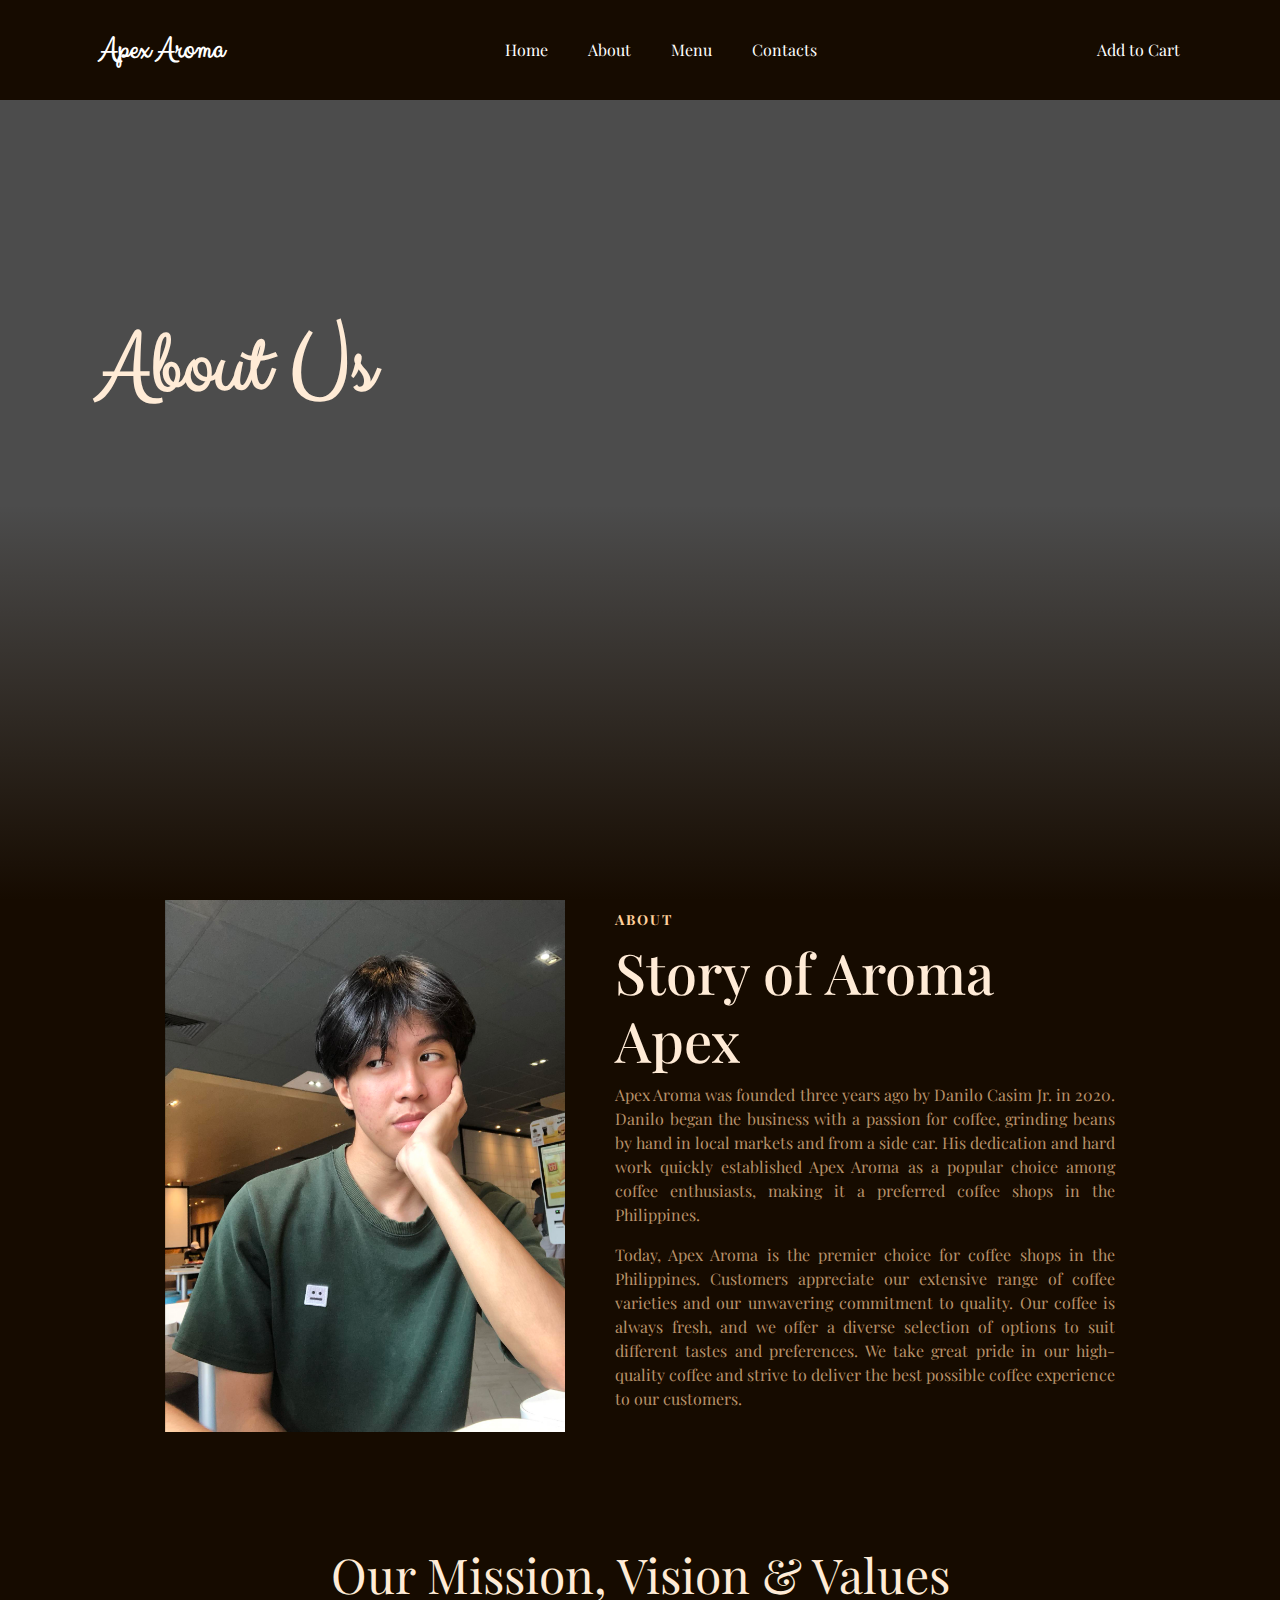
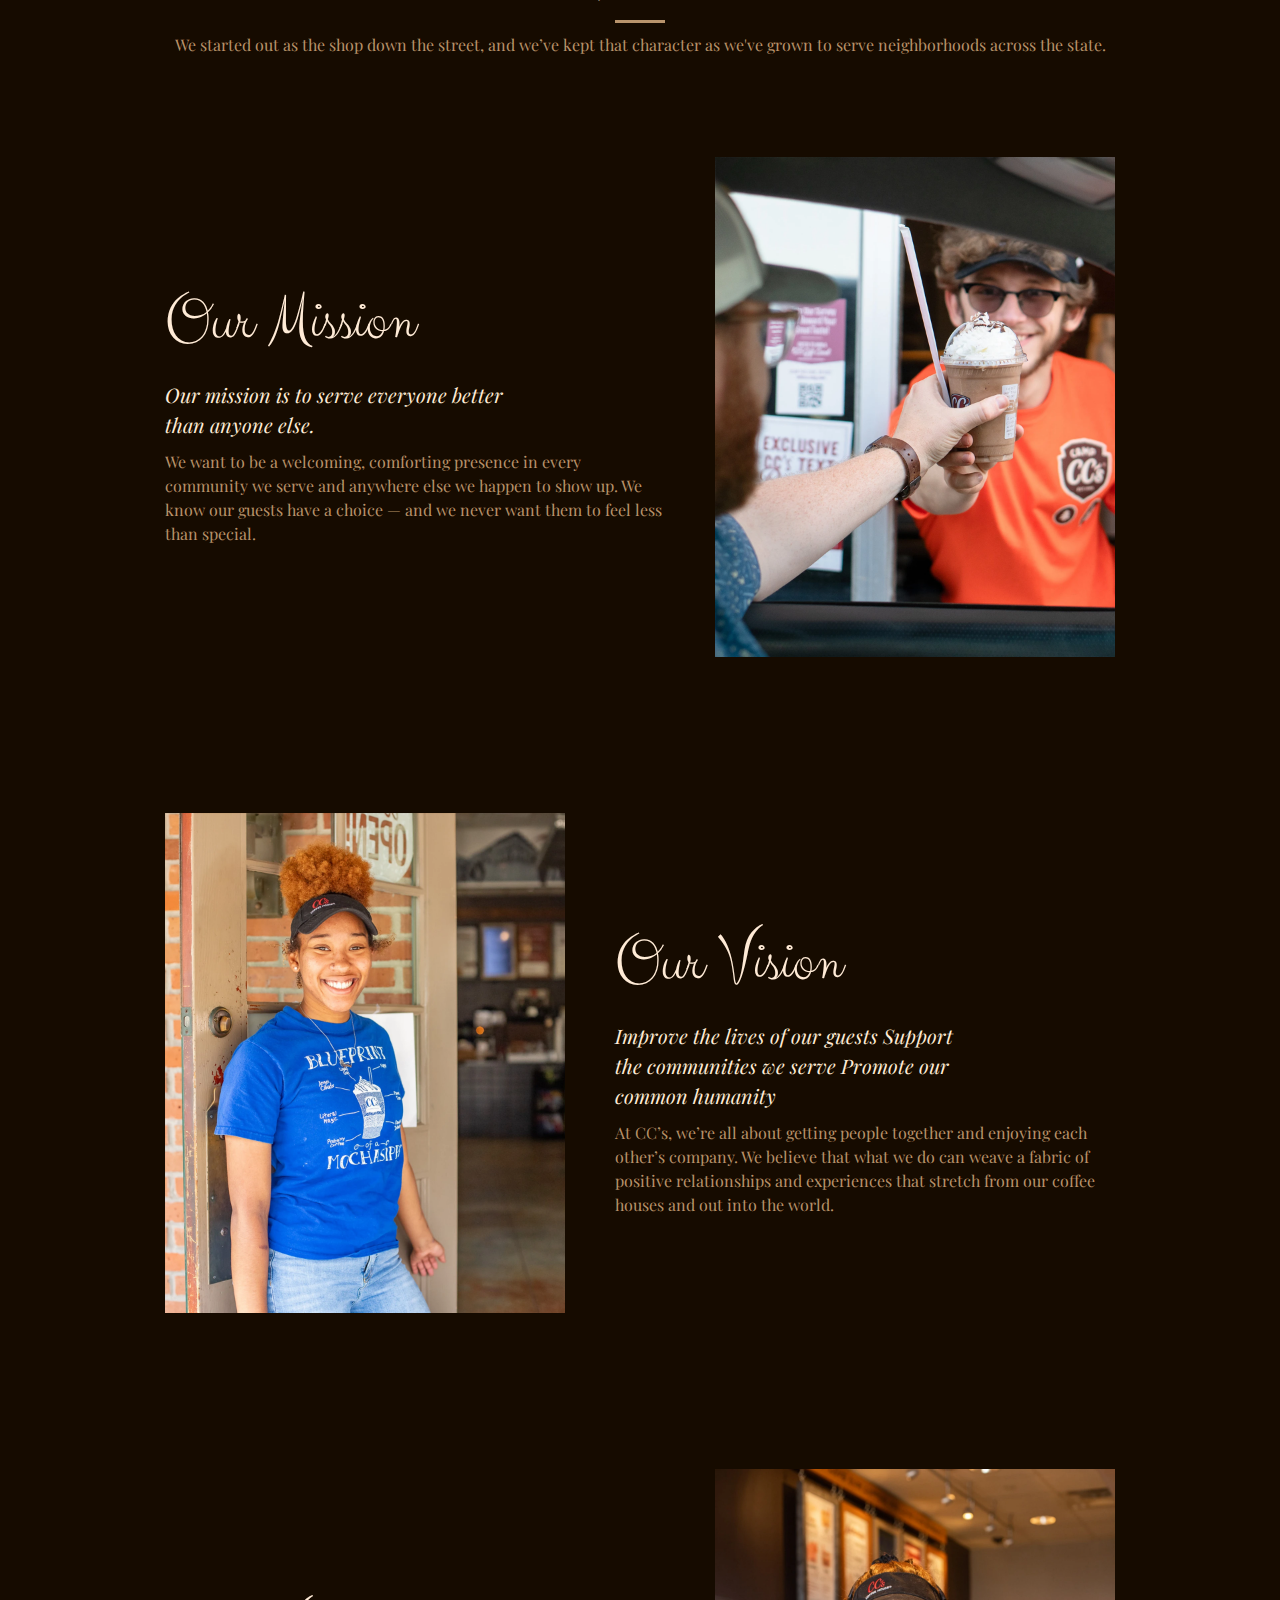
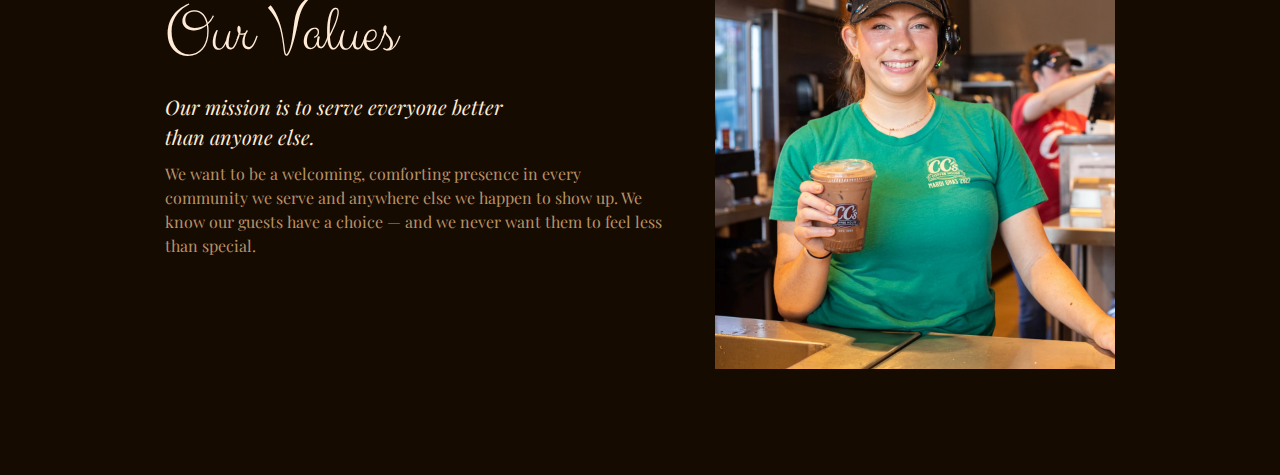
==== pages/about.html @ 21113a62 "add Container for all coffees and foods" ====
<!DOCTYPE html>
<html lang="en">
  <head>
    <meta charset="UTF-8" />
    <meta name="viewport" content="width=device-width, initial-scale=1.0" />
    <title>About - Apex Aroma</title>
    <link rel="icon" type="image/x-icon" href="/images/logo.png" />

    <link rel="preconnect" href="https://fonts.googleapis.com" />
    <link rel="preconnect" href="https://fonts.gstatic.com" crossorigin />
    <link
      href="https://fonts.googleapis.com/css2?family=Playfair+Display:ital,wght@0,400..900;1,400..900&display=swap"
      rel="stylesheet"
    />
    <link rel="preconnect" href="https://fonts.googleapis.com" />
    <link rel="preconnect" href="https://fonts.gstatic.com" crossorigin />
    <link
      href="https://fonts.googleapis.com/css2?family=Clicker+Script&display=swap"
      rel="stylesheet"
    />
    <link
      rel="stylesheet"
      href="https://cdnjs.cloudflare.com/ajax/libs/font-awesome/6.5.2/css/all.min.css"
      integrity="sha512-SnH5WK+bZxgPHs44uWIX+LLJAJ9/2PkPKZ5QiAj6Ta86w+fsb2TkcmfRyVX3pBnMFcV7oQPJkl9QevSCWr3W6A=="
      crossorigin="anonymous"
      referrerpolicy="no-referrer"
    />
    <link rel="stylesheet" href="about.css" />
  </head>

  <body>
    <div class="container">
      <div class="landing-page">
        <nav>
          <div class="logo">
            <h1><a href="../index.html">Apex Aroma</a></h1>
          </div>
          <ul>
            <li>
              <a href="../index.html" aria-label="This is the landing page"
                >Home</a
              >
            </li>
            <li>
              <a href="about.html" aria-label="Read more about of this page"
                >About</a
              >
            </li>
            <li>
              <a href="menu.html" aria-label="Read more about menu of this page"
                >Menu</a
              >
            </li>
            <li>
              <a href="contact.html" 610>Contacts</a>
            </li>
          </ul>
          <div class="links">
            <a href="#">Add to Cart</a>
          </div>
        </nav>
        <h1 class="brand-name">About Us</h1>
      </div>
      <div class="about-section">
        <div class="story-section">
          <div class="image"><img src="../images/founder.jpeg" alt="" /></div>
          <div class="content">
            <h3>About</h3>
            <h2>Story of Aroma Apex</h2>
            <p>
              Apex Aroma was founded three years ago by Danilo Casim Jr. in
              2020. Danilo began the business with a passion for coffee,
              grinding beans by hand in local markets and from a side car. His
              dedication and hard work quickly established Apex Aroma as a
              popular choice among coffee enthusiasts, making it a preferred
              coffee shops in the Philippines.
            </p>
            <p>
              Today, Apex Aroma is the premier choice for coffee shops in the
              Philippines. Customers appreciate our extensive range of coffee
              varieties and our unwavering commitment to quality. Our coffee is
              always fresh, and we offer a diverse selection of options to suit
              different tastes and preferences. We take great pride in our
              high-quality coffee and strive to deliver the best possible coffee
              experience to our customers.
            </p>
          </div>
        </div>
        <div class="values-container">
          <div class="values-heading">
            <h2>Our Mission, Vision & Values</h2>
            <div class="divider"></div>
            <p>
              We started out as the shop down the street, and we’ve kept that
              character as we've grown to serve neighborhoods across the state.
            </p>
          </div>
          <div class="values-wrapper">
            <div class="values-item">
              <div class="values-image">
                <img src="../images/mission.jpg" alt="mission" />
              </div>
              <div class="values-content">
                <h2>Our Mission</h2>
                <p>
                  <em
                    >Our mission is to serve everyone better than anyone
                    else.</em
                  >
                  We want to be a welcoming, comforting presence in every
                  community we serve and anywhere else we happen to show up. We
                  know our guests have a choice — and we never want them to feel
                  less than special.
                </p>
              </div>
            </div>
            <div class="values-item vision">
              <div class="values-image">
                <img src="../images/vision.jpg" alt="vision" />
              </div>
              <div class="values-content">
                <h2>Our Vision</h2>
                <p>
                  <em
                    >Improve the lives of our guests Support the communities we
                    serve Promote our common humanity</em
                  >
                  At CC’s, we’re all about getting people together and enjoying
                  each other’s company. We believe that what we do can weave a
                  fabric of positive relationships and experiences that stretch
                  from our coffee houses and out into the world.
                </p>
              </div>
            </div>
            <div class="values-item">
              <div class="values-image">
                <img src="../images/values.jpg" alt="values" />
              </div>
              <div class="values-content">
                <h2>Our Values</h2>
                <p>
                  <em
                    >Our mission is to serve everyone better than anyone
                    else.</em
                  >
                  We want to be a welcoming, comforting presence in every
                  community we serve and anywhere else we happen to show up. We
                  know our guests have a choice — and we never want them to feel
                  less than special.
                </p>
              </div>
            </div>
          </div>
        </div>
      </div>
    </div>
  </body>
</html>
---- pages/about.css ----
:root {
  --brown: #160b00;
  --btn: #ffcf9a;
  --text-content: #ffcf9ab3;
  --text-heading: #ffebd6;
  --white: #ffffff;
}

html {
  box-sizing: border-box;
}

*,
*::before,
*::after {
  box-sizing: inherit;
  margin: 0;
  padding: 0;
  line-height: 1.5;
}

body {
  font-family: "Playfair Display", serif;
}

.logo {
  font-family: "Clicker Script", serif;
}

.landing-page {
  background-image: linear-gradient(
      180deg,
      rgba(0, 0, 0, 0.7) 56%,
      #160b00 100%
    ),
    url(../images/about-bg.jpg);
  background-repeat: no-repeat;
  background-size: cover;
  background-position: center;
  min-height: 100dvh;
  color: var(--text-heading);
  display: flex;
  flex-direction: column;
}

nav {
  position: sticky;
  top: 0;
  display: flex;
  justify-content: space-between;
  align-items: center;
  height: 100px;
  padding: 0 100px;
  background-color: var(--brown);
  color: var(--white);
}

ul {
  display: flex;
  list-style: none;
  column-gap: 40px;
}

a {
  text-decoration: none;
  color: inherit;
}

.brand-name {
  font-family: "Clicker Script", serif;
  font-size: clamp(5rem, 7vw, 8rem);
  margin-top: 200px;
  align-self: flex-start;
  padding-left: 100px;
}

.about-section {
  display: flex;
  justify-content: center;
  flex-direction: column;
  align-items: center;
  gap: 100px;
  min-height: 300dvh;
  background-color: var(--brown);
  color: var(--text-content);
  flex-wrap: wrap;
}

.story-section {
  display: flex;
  justify-content: center;
  align-items: center;
  gap: 50px;
  flex-wrap: wrap;
}

.content {
  max-width: 500px;
}

.content h3 {
  font-size: 14px;
  font-weight: 700;
  letter-spacing: 2px;
  color: var(--btn);
  line-height: 1.2em;
  text-transform: uppercase;
  padding-bottom: 10px;
}

.content h2 {
  color: var(--text-heading);
  line-height: 1.2;
  font-size: clamp(2rem, 5vw, 3.5rem);
  padding-bottom: 10px;
  font-weight: 500;
}

.content p {
  text-align: justify;
  padding-bottom: 1em;
}

.image img,
.values-image img {
  height: auto;
  width: 400px;
}

.values-container {
  display: flex;
  justify-content: center;
  align-items: center;
  flex-direction: column;
  gap: 100px;
}

.values-heading {
  display: flex;
  justify-content: center;
  align-items: center;
  flex-direction: column;
  gap: 10px;
  text-align: center;
}

.values-heading h2 {
  font-size: clamp(2rem, 5vw, 3rem);
  font-weight: 400;
  color: var(--text-heading);
  text-align: center;
}

.divider {
  height: 3px;
  width: 50px;
  background-color: var(--text-content);
}

.values-wrapper {
  display: flex;
  flex-direction: column;
  align-items: center;
  justify-content: center;
  gap: 50px;
}

.values-item {
  display: flex;
  justify-content: center;
  align-items: center;
  flex-direction: row-reverse;
  flex-wrap: wrap;
  gap: 50px;
  margin-bottom: 100px;
}

.values-content {
  width: 500px;
}

.values-content h2 {
  font-size: clamp(2.75rem, 5vw, 4.5rem);
  color: var(--text-heading);
  font-family: "Clicker Script", sans-serif;
  font-weight: 400;
}

.values-content em {
  display: block;
  font-size: clamp(1.25rem, 1.25vw, 1.75rem);
  padding: 10px 0;
  color: var(--text-heading);
  width: 350px;
}

.vision {
  flex-direction: row;
}
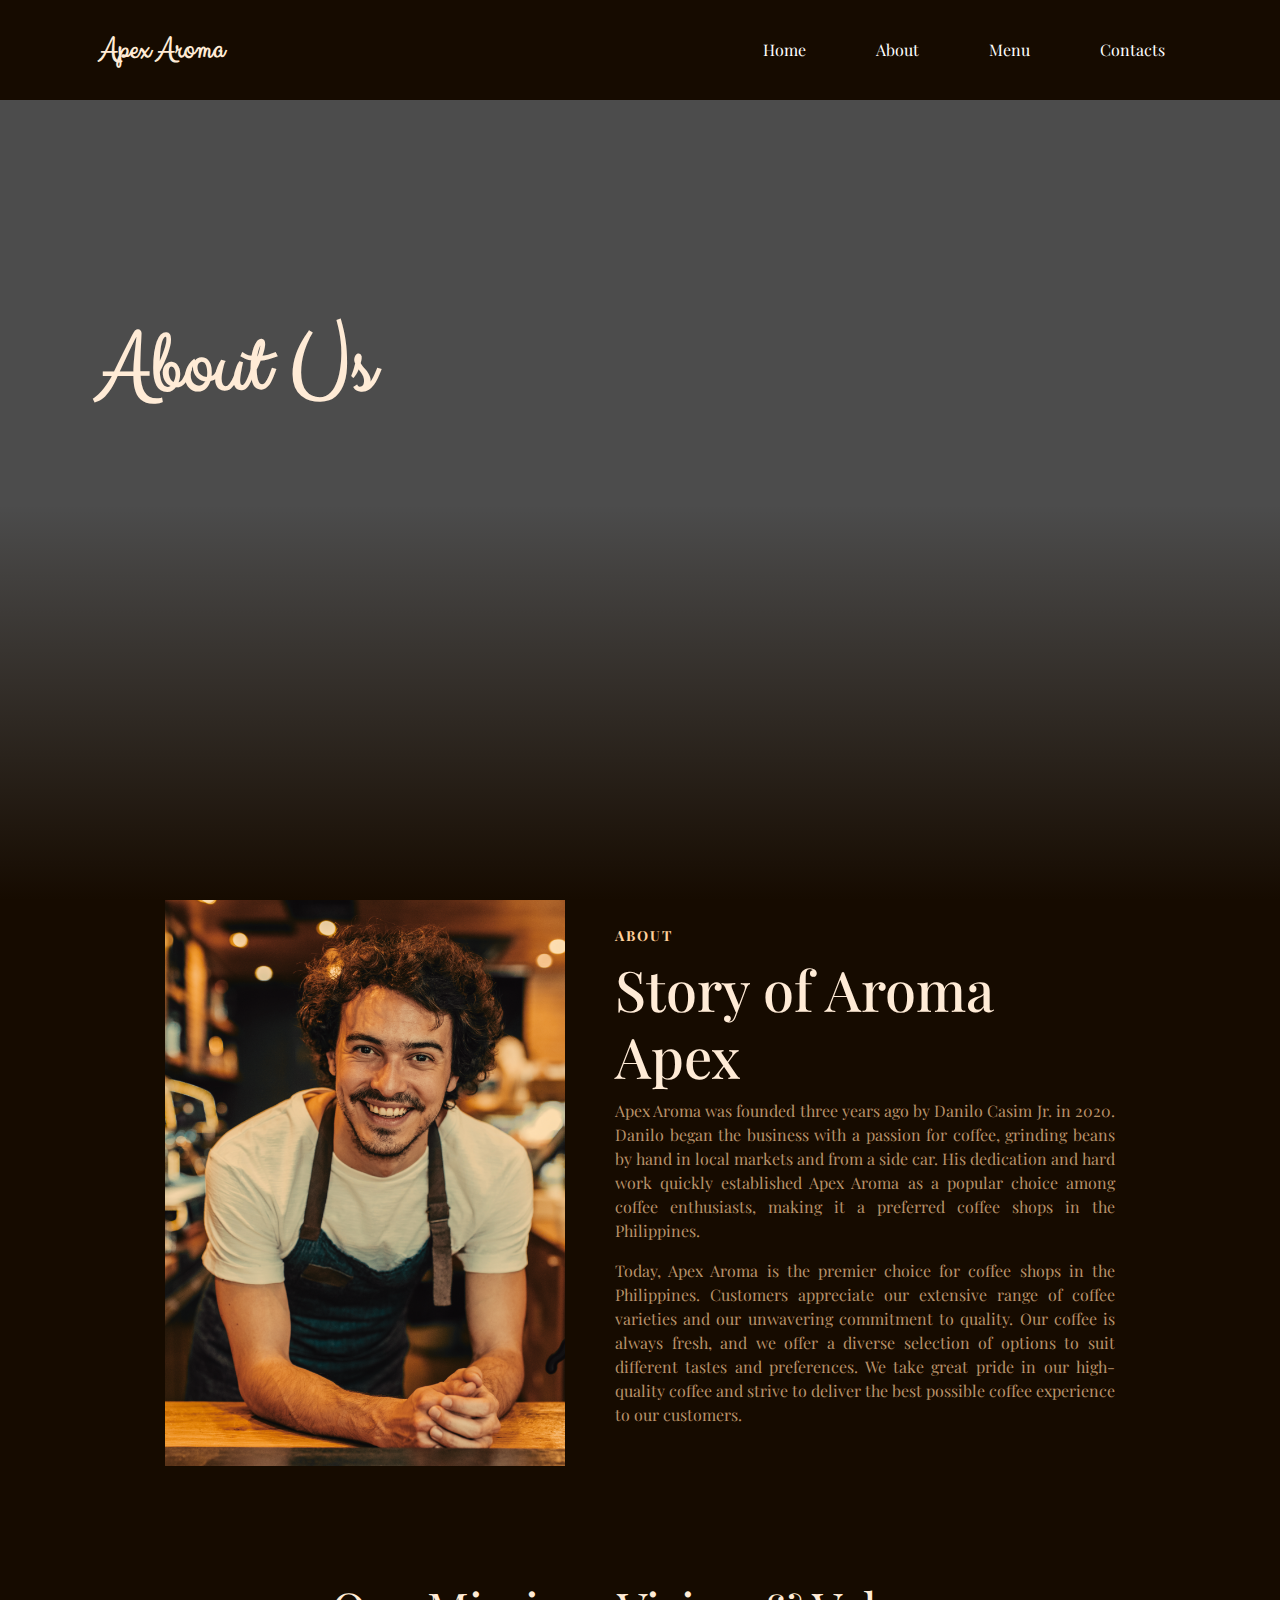
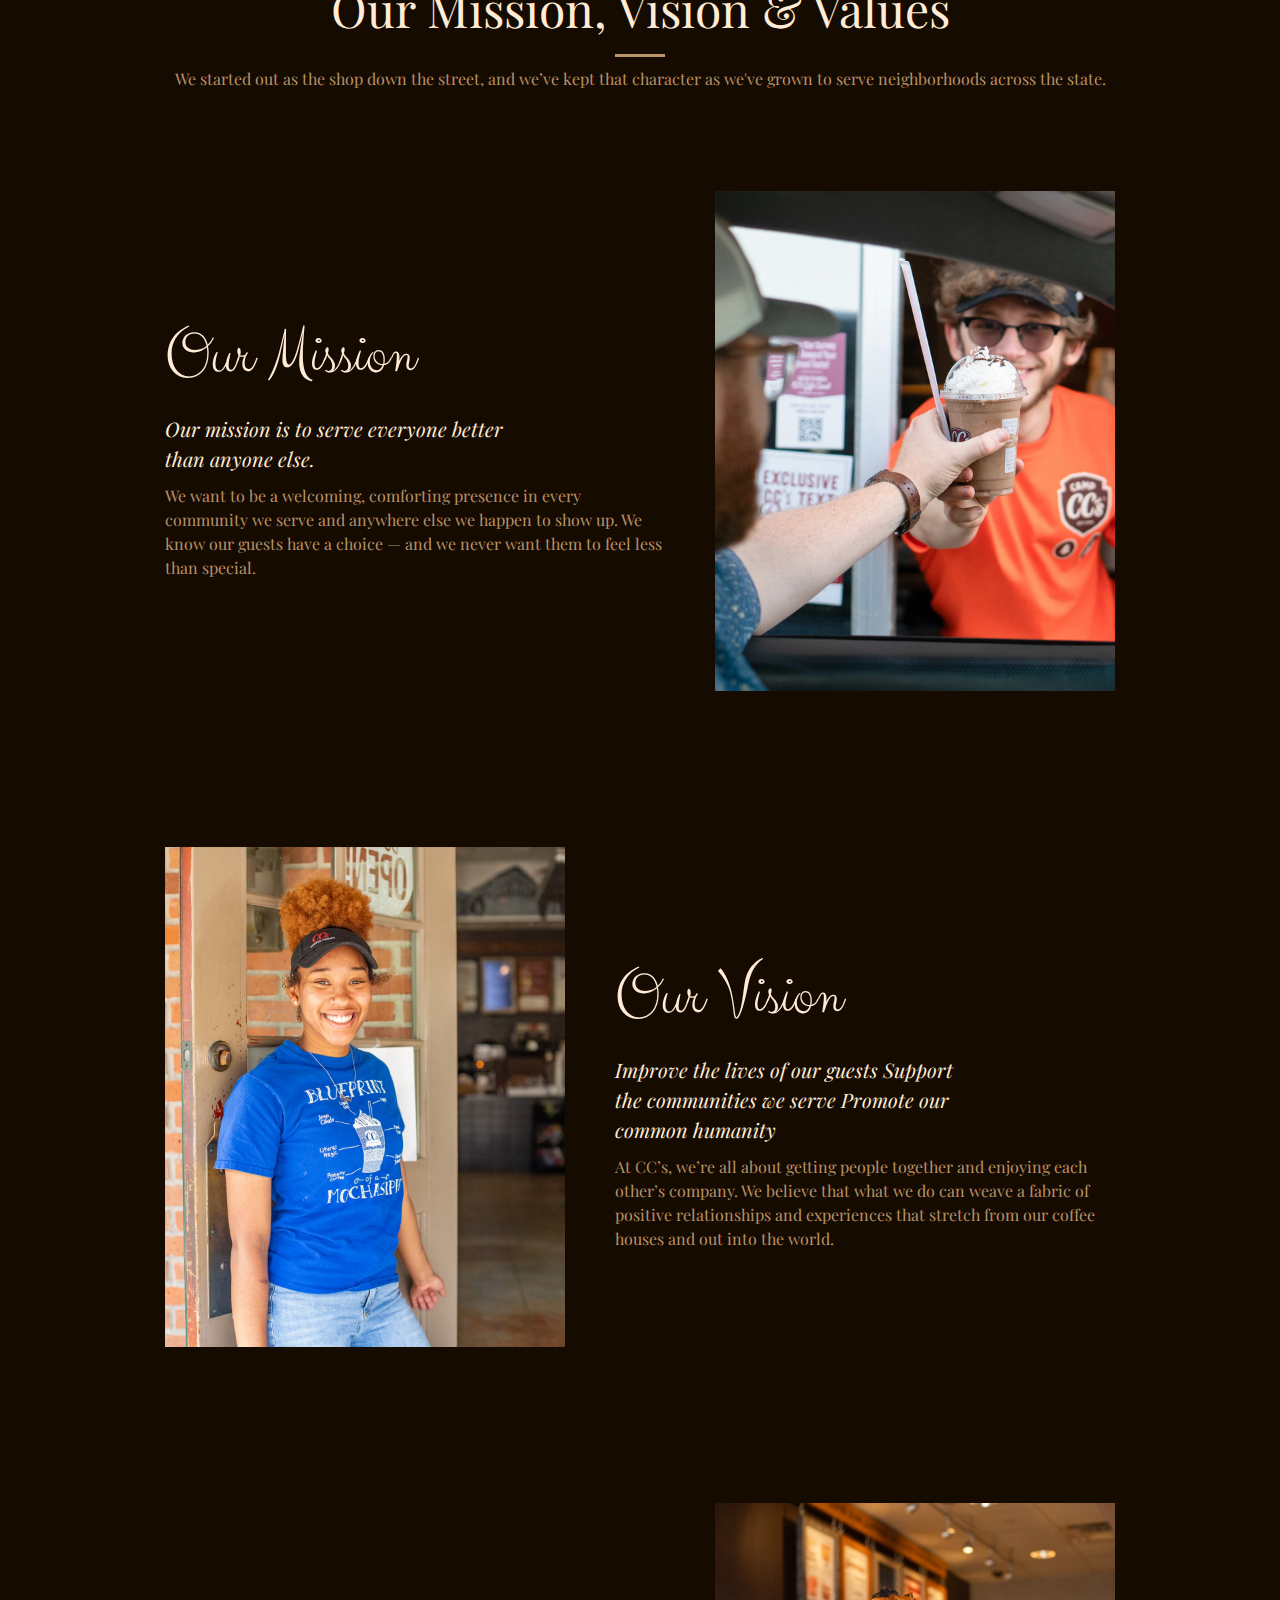
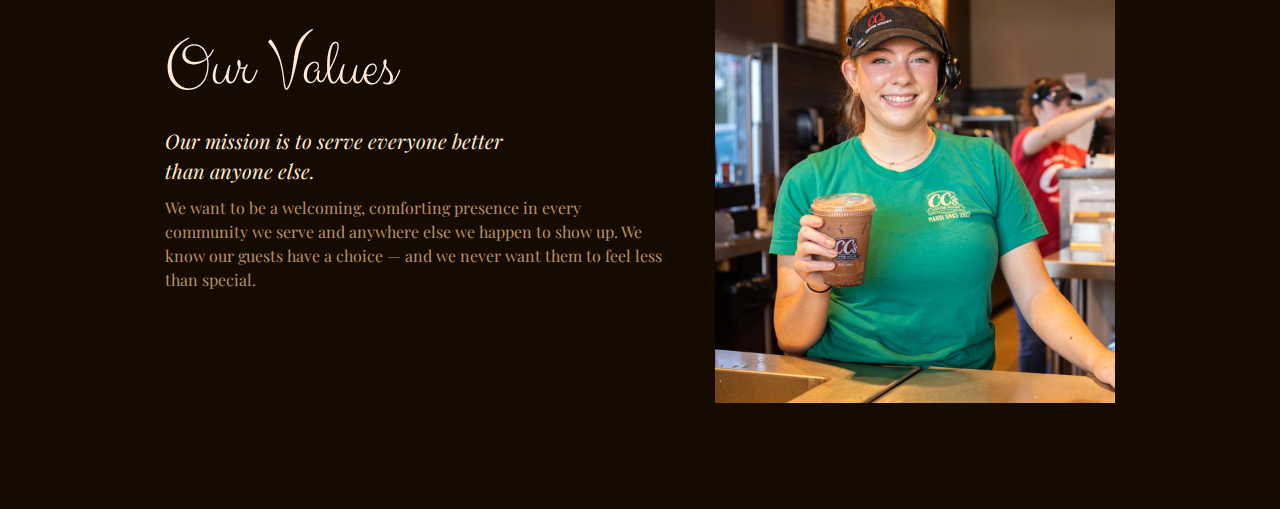
==== commit 23fa5cf4: "Fix the responsiveness in mobile about page" ====
--- a/pages/about.html
+++ b/pages/about.html
@@ -33,37 +33,47 @@
       <div class="landing-page">
         <nav>
           <div class="logo">
-            <h1><a href="../index.html">Apex Aroma</a></h1>
+            <h1><a href="index.html">Apex Aroma</a></h1>
           </div>
-          <ul>
+          <ul class="nav-links">
             <li>
-              <a href="../index.html" aria-label="This is the landing page"
+              <a href="index.html" aria-label="This is the landing page"
                 >Home</a
               >
             </li>
             <li>
-              <a href="about.html" aria-label="Read more about of this page"
+              <a
+                href="pages/about.html"
+                aria-label="Read more about of this page"
                 >About</a
               >
             </li>
             <li>
-              <a href="menu.html" aria-label="Read more about menu of this page"
+              <a
+                href="pages/menu.html"
+                aria-label="Read more about menu of this page"
                 >Menu</a
               >
             </li>
             <li>
-              <a href="contact.html" 610>Contacts</a>
+              <a
+                href="pages/contact.html"
+                aria-label="Read more about contacts of this page"
+                >Contacts</a
+              >
             </li>
           </ul>
-          <div class="links">
-            <a href="#">Add to Cart</a>
+          <div class="burger">
+            <div class="line-1"></div>
+            <div class="line-2"></div>
+            <div class="line-3"></div>
           </div>
         </nav>
         <h1 class="brand-name">About Us</h1>
       </div>
       <div class="about-section">
         <div class="story-section">
-          <div class="image"><img src="../images/founder.jpeg" alt="" /></div>
+          <div class="image"><img src="../images/founder2.png" alt="" /></div>
           <div class="content">
             <h3>About</h3>
             <h2>Story of Aroma Apex</h2>
@@ -154,5 +164,6 @@
         </div>
       </div>
     </div>
+    <script src="../index.js"></script>
   </body>
 </html>
--- a/pages/about.css
+++ b/pages/about.css
@@ -52,7 +52,45 @@
   height: 100px;
   padding: 0 100px;
   background-color: var(--brown);
+}
+
+.nav-links {
+  display: flex;
+  justify-content: space-around;
+  width: 40%;
+}
+
+.nav-links a {
+  position: relative;
   color: var(--white);
+  text-decoration: none;
+}
+
+.nav-links a::before {
+  content: "";
+  position: absolute;
+  top: 100%;
+  left: 0;
+  width: 0;
+  height: 2px;
+  background: var(--white);
+  transition: 0.3s;
+}
+
+.nav-links a:hover::before {
+  width: 100%;
+}
+
+.burger {
+  display: none;
+}
+
+.burger div {
+  width: 25px;
+  height: 3px;
+  background-color: var(--white);
+  margin: 5px;
+  transition: all 0.3s ease;
 }
 
 ul {
@@ -176,7 +214,7 @@
 }
 
 .values-content {
-  width: 500px;
+  max-width: 500px;
 }
 
 .values-content h2 {
@@ -197,3 +235,96 @@
 .vision {
   flex-direction: row;
 }
+
+/* PHONE */
+
+@media screen and (max-width: 768px) {
+  body {
+    overflow-x: hidden;
+  }
+  .landing-page {
+    margin: 0 -100px;
+  }
+  .about-section {
+    margin: 0 -100px;
+    padding: 0 30%;
+  }
+  .content p {
+    max-width: 95%;
+  }
+  .image img {
+    height: auto;
+    width: 95%;
+  }
+  .values-image img {
+    height: auto;
+    width: 95%;
+  }
+  .values-heading {
+    text-align: center;
+  }
+  nav {
+    display: flex;
+    justify-content: space-around;
+  }
+  .nav-links {
+    position: absolute;
+    right: 0px;
+    height: 92vh;
+    top: 8vh;
+    background-color: var(--brown);
+    z-index: 5;
+    display: flex;
+    flex-direction: column;
+    align-items: center;
+    width: 100%;
+    transform: translateX(100%);
+    transition: transform 0.5s ease-in;
+  }
+  .nav-links li {
+    opacity: 0;
+  }
+  .products-gallery {
+    text-align: center;
+  }
+  .burger,
+  .logo {
+    display: block;
+    cursor: pointer;
+    z-index: 6;
+  }
+  .brand-name {
+    padding: 0 25%;
+  }
+}
+
+.nav-active {
+  transform: translateX(0%);
+}
+
+@keyframes navLinkFade {
+  from {
+    opacity: 0;
+    transform: translateX(50px);
+  }
+  to {
+    opacity: 1;
+    transform: translateX(0px);
+  }
+}
+
+.toggle .line-1 {
+  transform: rotate(-45deg) translate(-5px, 6px);
+}
+
+.toggle .line-2 {
+  opacity: 0;
+}
+
+.toggle .line-3 {
+  transform: rotate(45deg) translate(-5px, -6px);
+}
+
+.nav-active {
+  transform: translateX(0%);
+}
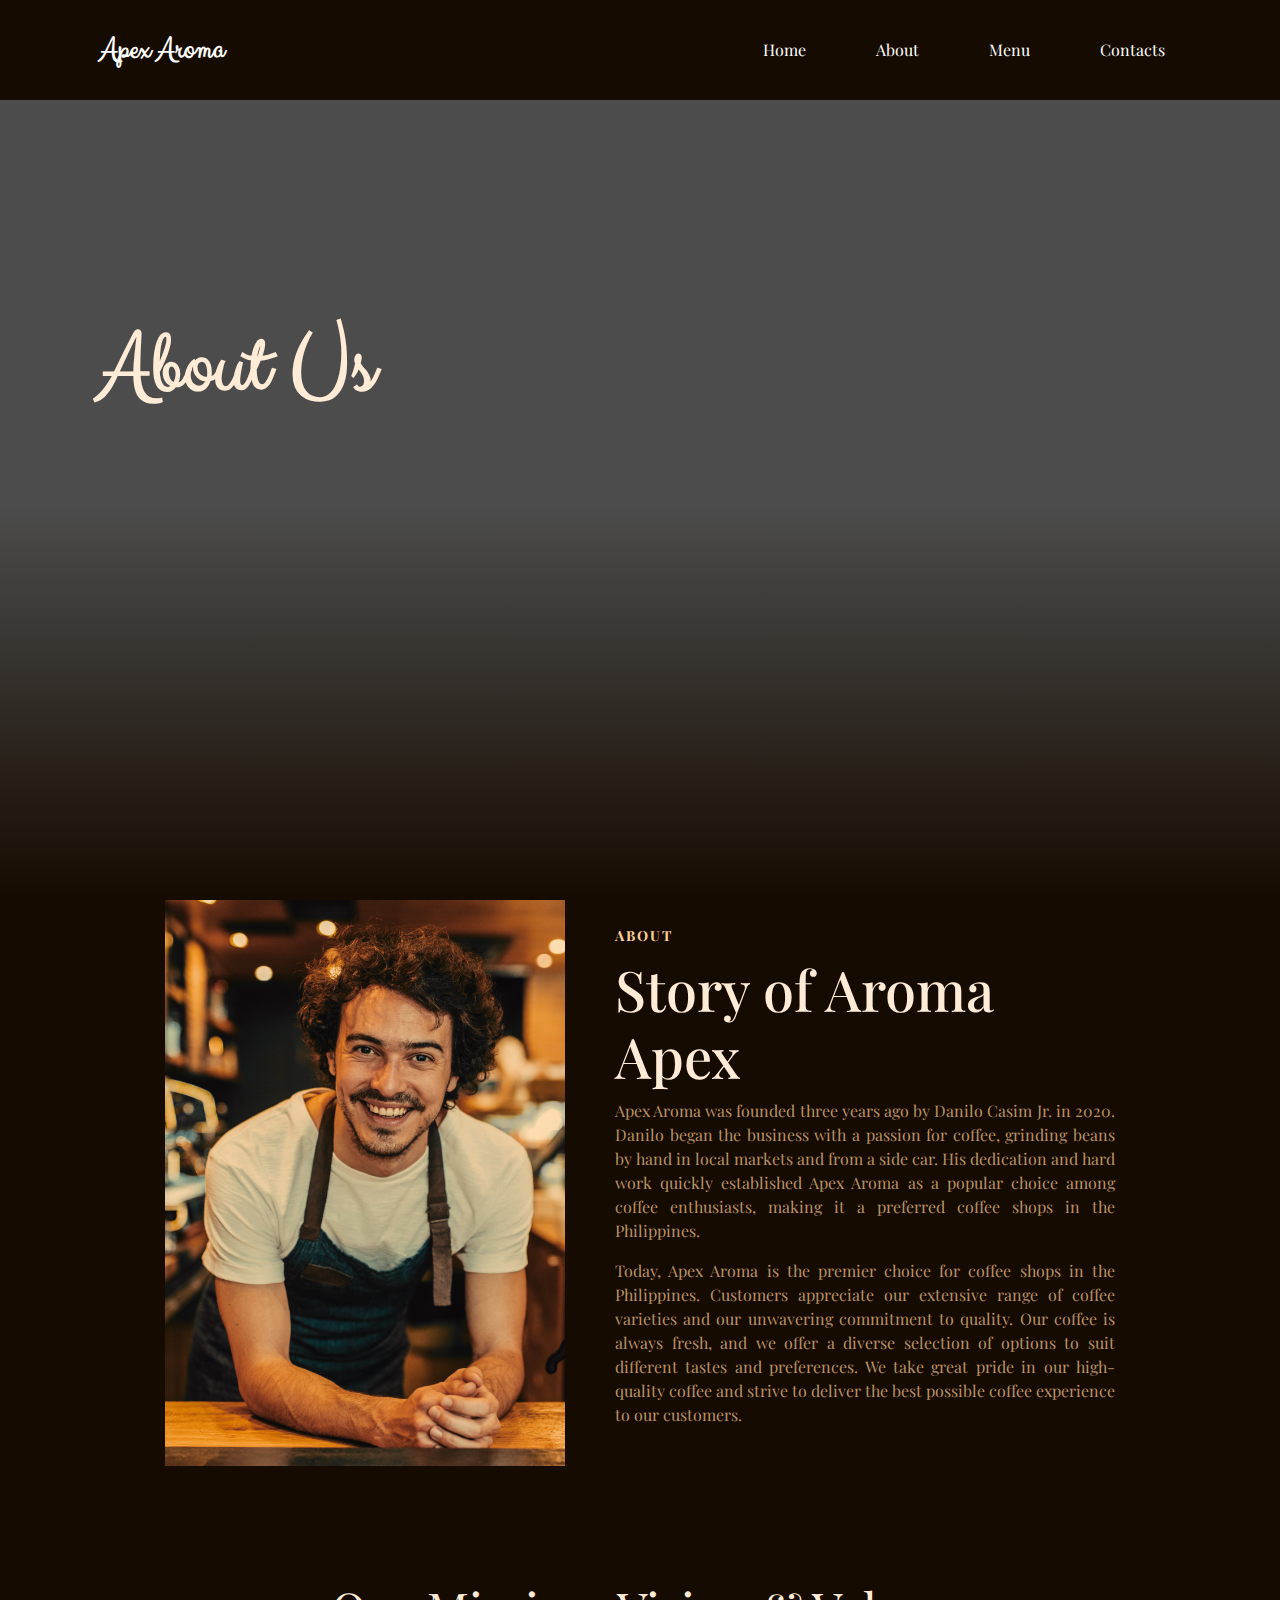
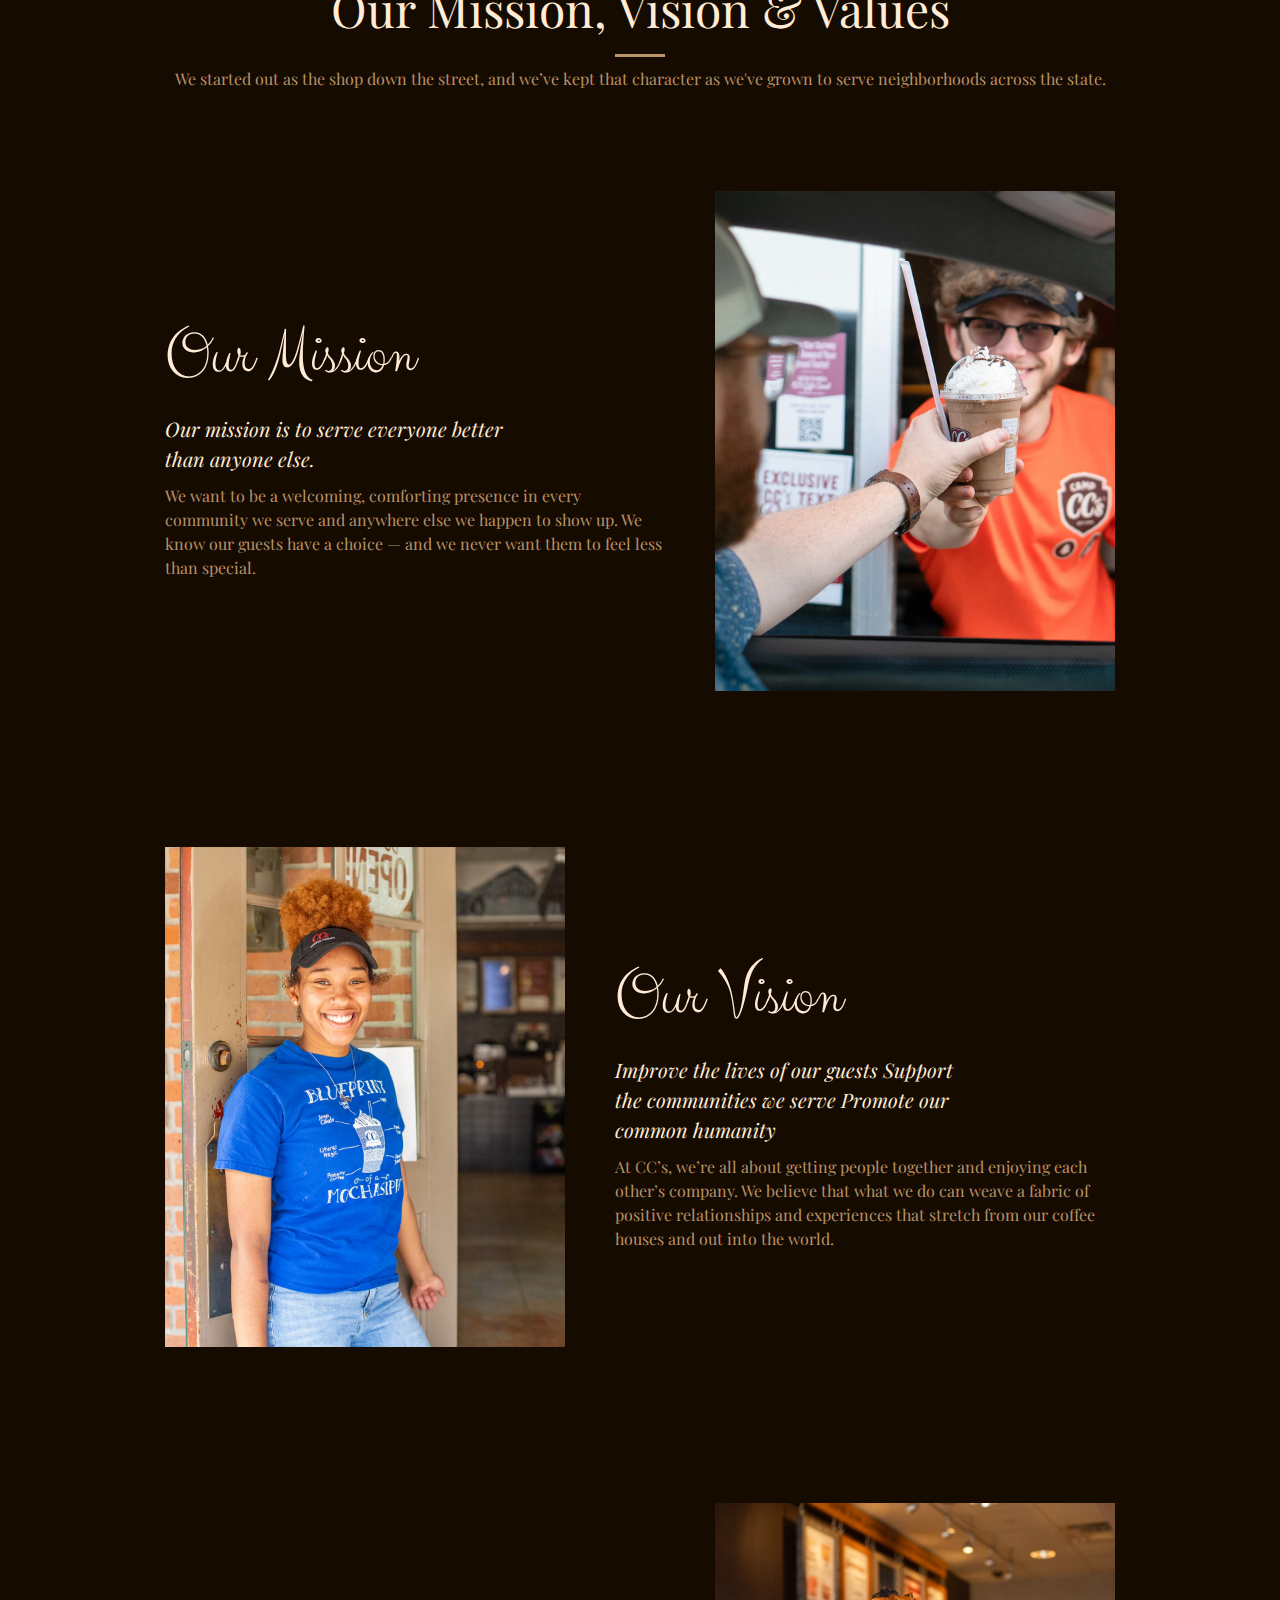
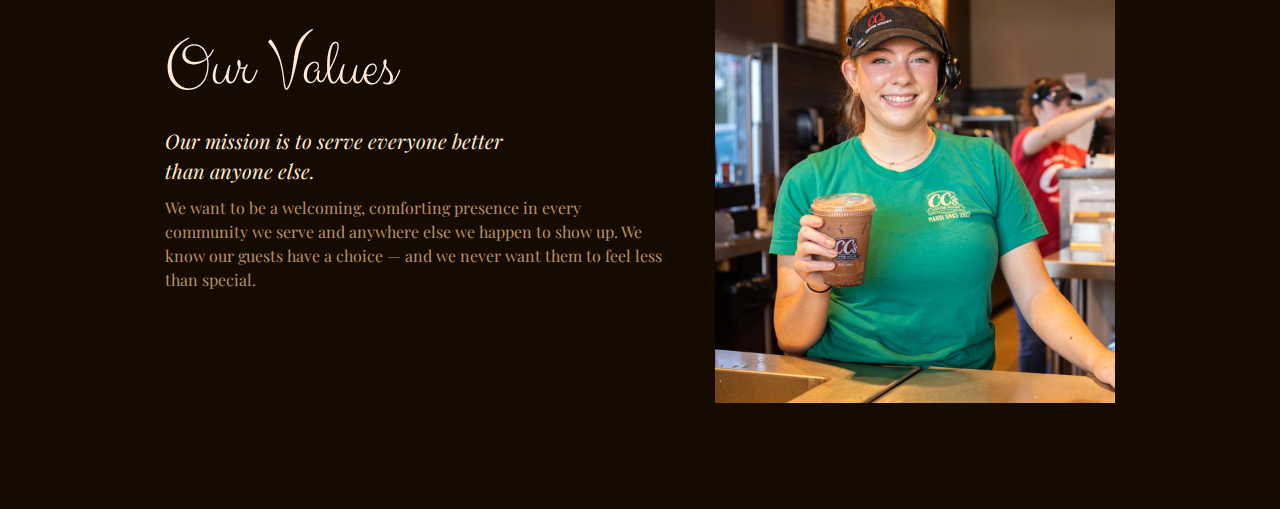
==== commit cb7d519d: "Fix the responsiveness in mobile menu page" ====
--- a/pages/about.html
+++ b/pages/about.html
@@ -37,27 +37,23 @@
           </div>
           <ul class="nav-links">
             <li>
-              <a href="index.html" aria-label="This is the landing page"
+              <a href="../index.html" aria-label="This is the landing page"
                 >Home</a
               >
             </li>
             <li>
-              <a
-                href="pages/about.html"
-                aria-label="Read more about of this page"
+              <a href="about.html" aria-label="Read more about of this page"
                 >About</a
               >
             </li>
             <li>
-              <a
-                href="pages/menu.html"
-                aria-label="Read more about menu of this page"
+              <a href="menu.html" aria-label="Read more about menu of this page"
                 >Menu</a
               >
             </li>
             <li>
               <a
-                href="pages/contact.html"
+                href="contact.html"
                 aria-label="Read more about contacts of this page"
                 >Contacts</a
               >
--- a/pages/about.css
+++ b/pages/about.css
@@ -25,6 +25,7 @@
 
 .logo {
   font-family: "Clicker Script", serif;
+  color: var(--white);
 }
 
 .landing-page {
@@ -280,6 +281,7 @@
     width: 100%;
     transform: translateX(100%);
     transition: transform 0.5s ease-in;
+    display: flex;
   }
   .nav-links li {
     opacity: 0;
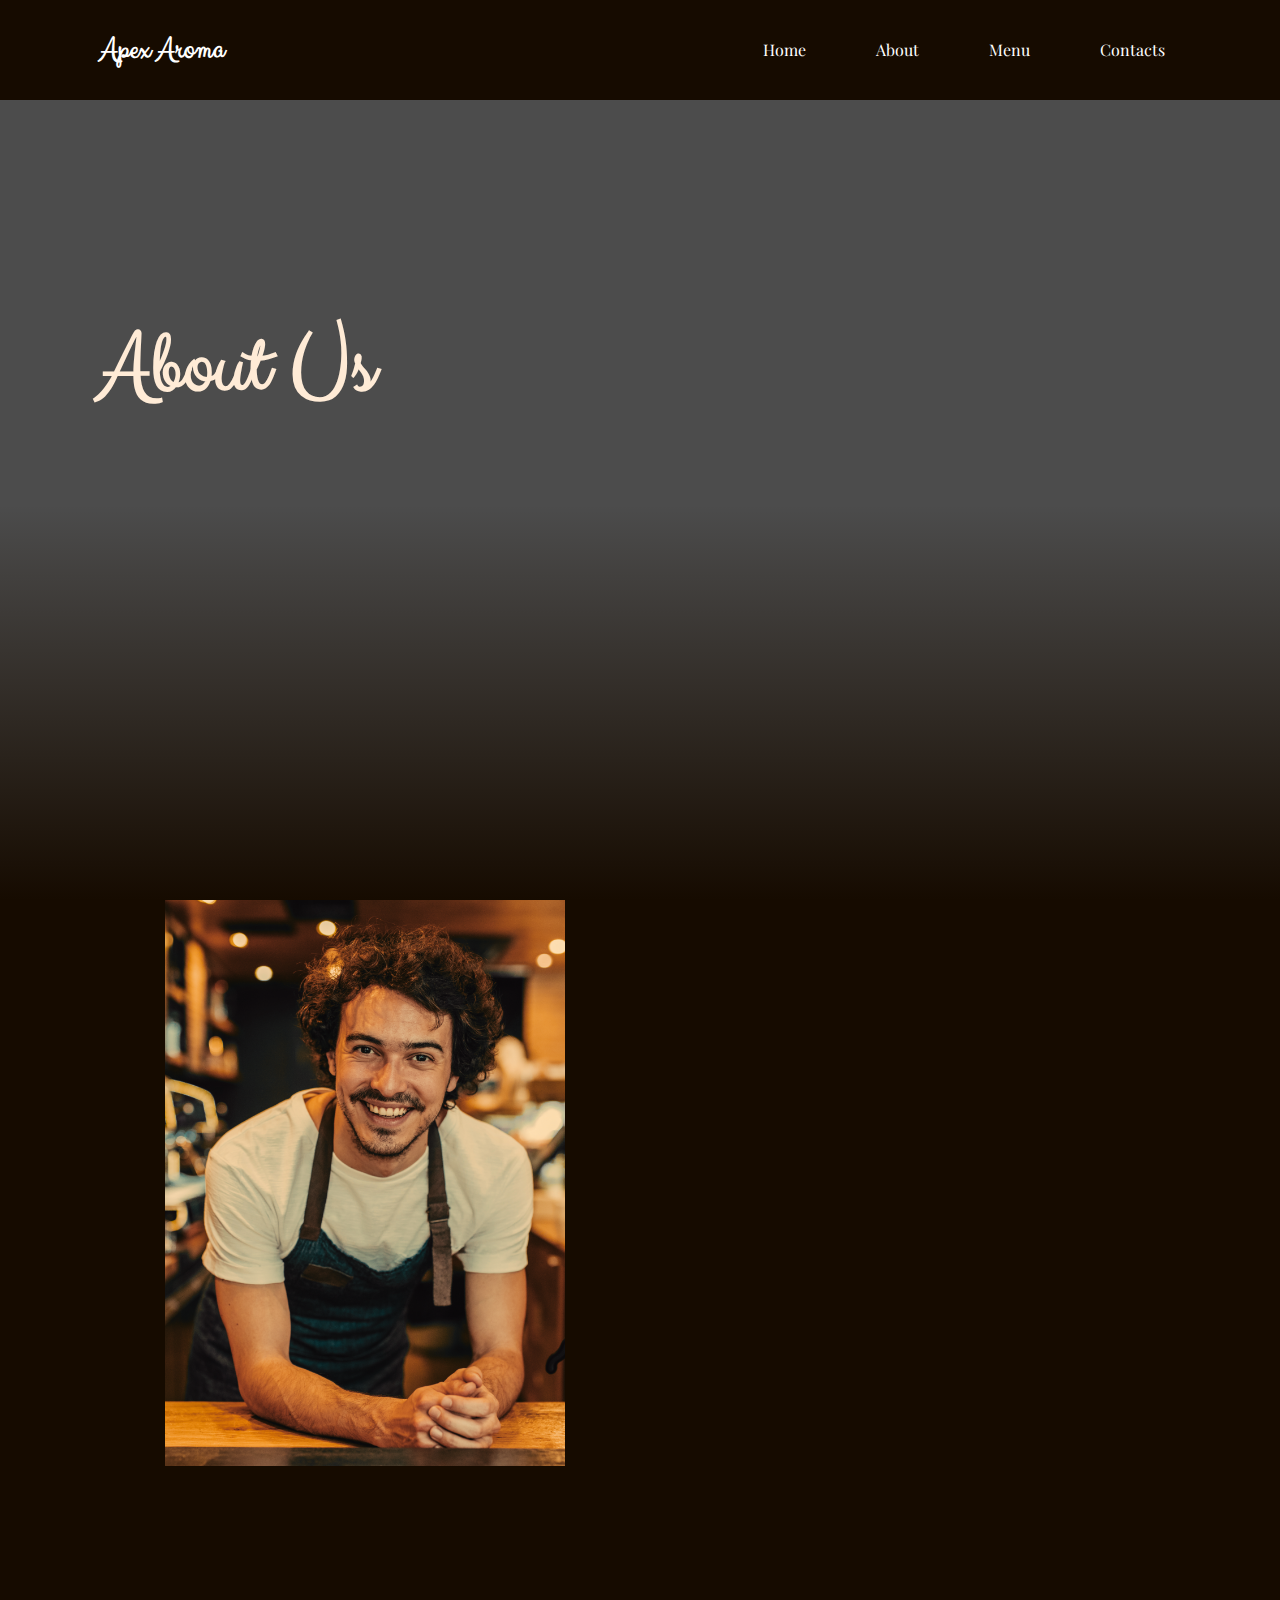
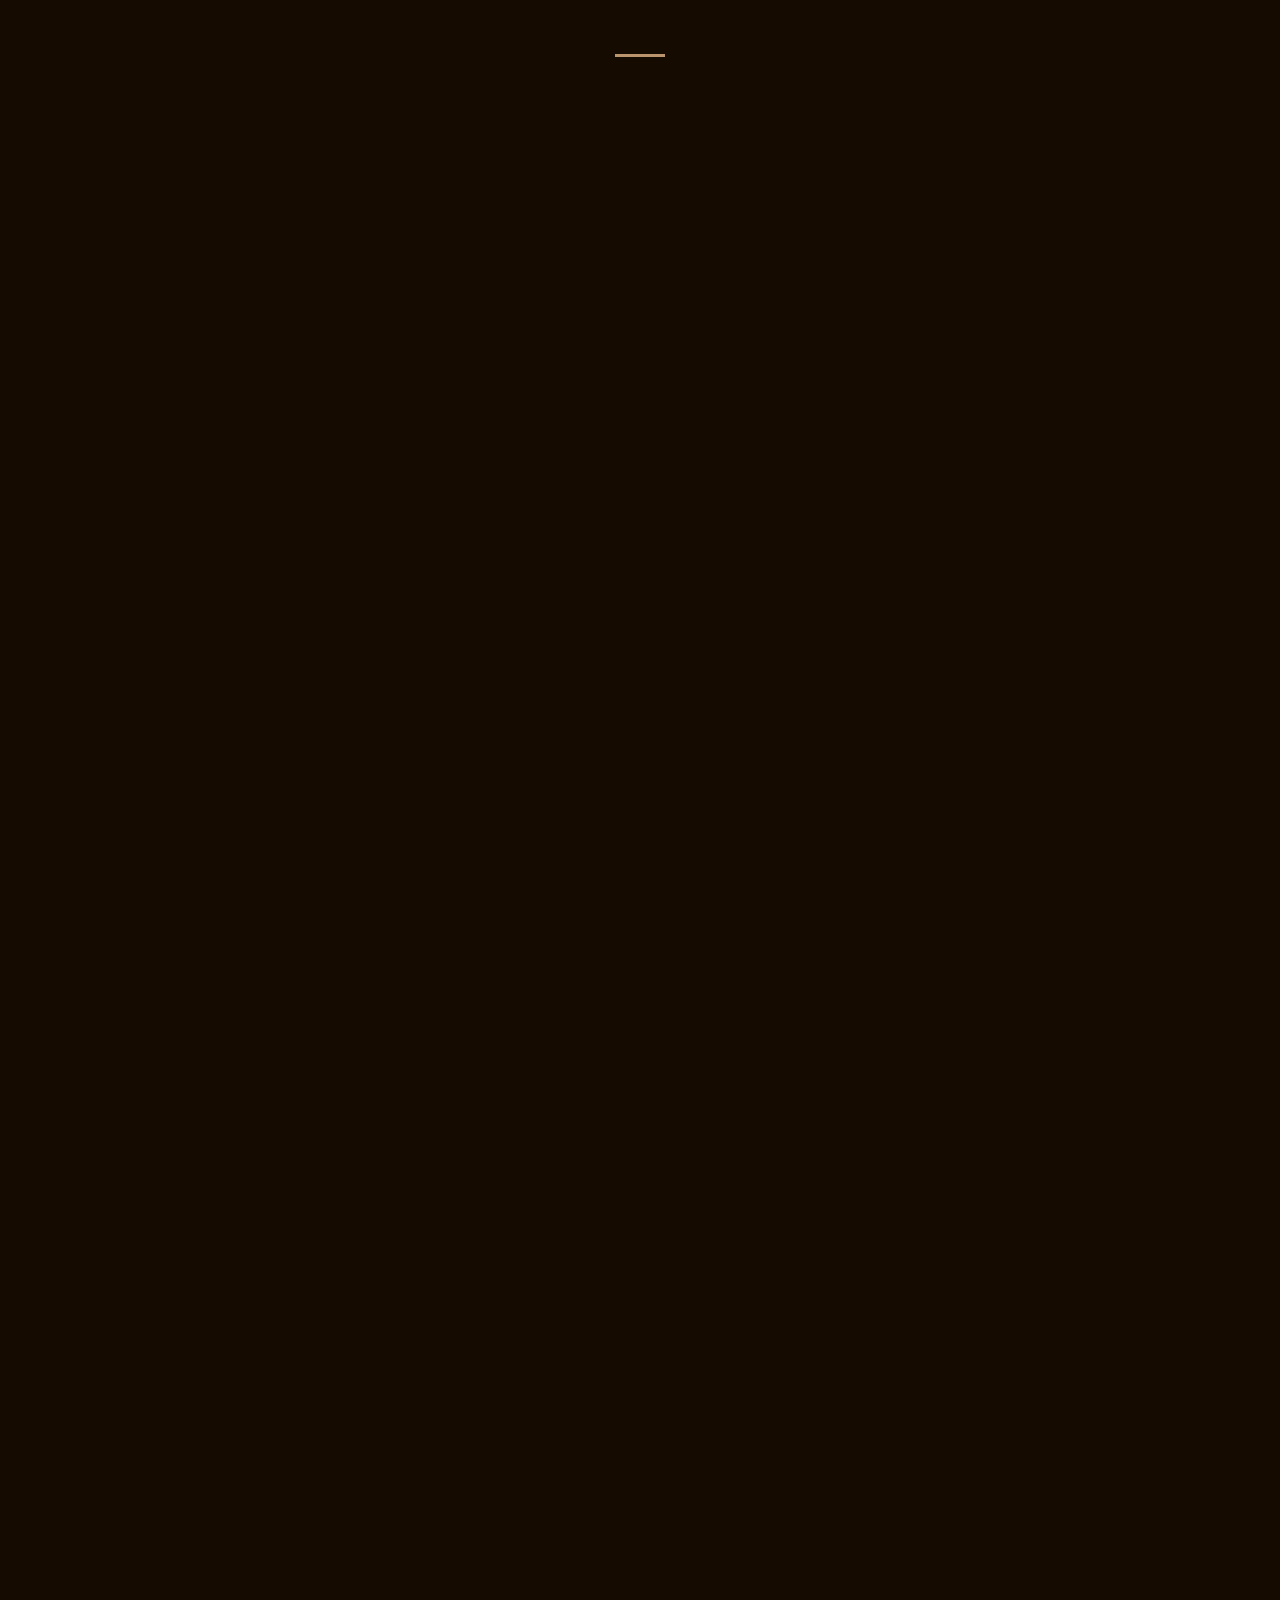
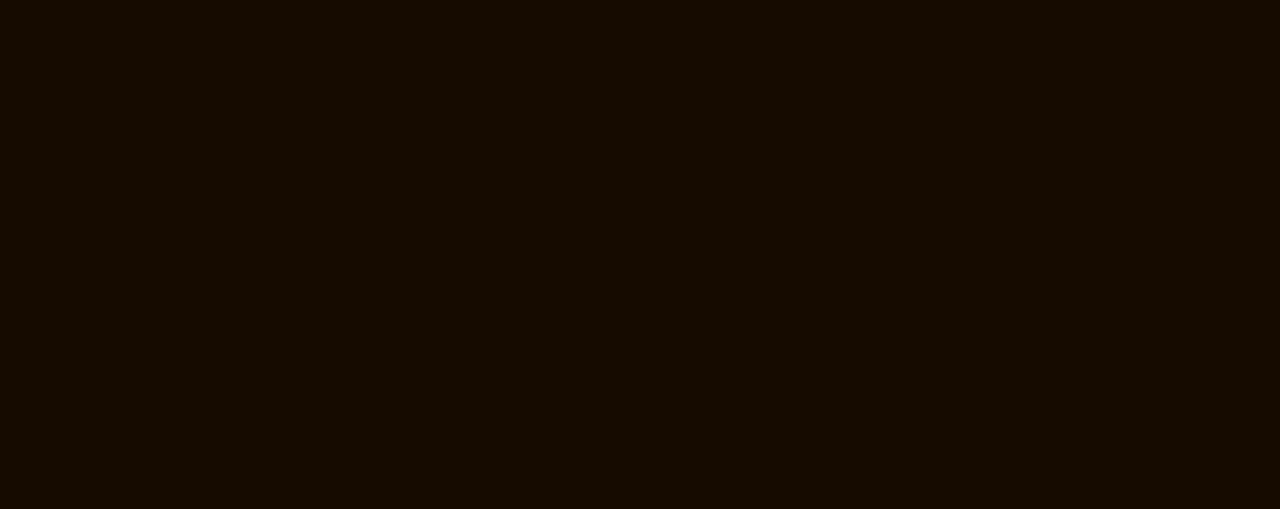
==== commit 02eb92a0: "Add side cart to main and animation" ====
--- a/pages/about.html
+++ b/pages/about.html
@@ -29,11 +29,20 @@
   </head>
 
   <body>
+    <div id="preloader">
+      <img src="../images/logo.png" alt="logo" />
+      <h1>Brewing Your Coffee</h1>
+      <div class="loading">
+        <div class="line-box">
+          <div class="line"></div>
+        </div>
+      </div>
+    </div>
     <div class="container">
       <div class="landing-page">
         <nav>
           <div class="logo">
-            <h1><a href="index.html">Apex Aroma</a></h1>
+            <h1><a href="../index.html">Apex Aroma</a></h1>
           </div>
           <ul class="nav-links">
             <li>
@@ -65,15 +74,17 @@
             <div class="line-3"></div>
           </div>
         </nav>
-        <h1 class="brand-name">About Us</h1>
+        <h1 class="brand-name hidden">About Us</h1>
       </div>
       <div class="about-section">
         <div class="story-section">
-          <div class="image"><img src="../images/founder2.png" alt="" /></div>
+          <div class="image hidden">
+            <img src="../images/founder2.png" alt="" />
+          </div>
           <div class="content">
-            <h3>About</h3>
-            <h2>Story of Aroma Apex</h2>
-            <p>
+            <h3 class="hidden">About</h3>
+            <h2 class="hidden">Story of Aroma Apex</h2>
+            <p class="hidden">
               Apex Aroma was founded three years ago by Danilo Casim Jr. in
               2020. Danilo began the business with a passion for coffee,
               grinding beans by hand in local markets and from a side car. His
@@ -81,7 +92,7 @@
               popular choice among coffee enthusiasts, making it a preferred
               coffee shops in the Philippines.
             </p>
-            <p>
+            <p class="hidden">
               Today, Apex Aroma is the premier choice for coffee shops in the
               Philippines. Customers appreciate our extensive range of coffee
               varieties and our unwavering commitment to quality. Our coffee is
@@ -94,21 +105,21 @@
         </div>
         <div class="values-container">
           <div class="values-heading">
-            <h2>Our Mission, Vision & Values</h2>
+            <h2 class="hidden">Our Mission, Vision & Values</h2>
             <div class="divider"></div>
-            <p>
+            <p class="hidden">
               We started out as the shop down the street, and we’ve kept that
               character as we've grown to serve neighborhoods across the state.
             </p>
           </div>
           <div class="values-wrapper">
             <div class="values-item">
-              <div class="values-image">
+              <div class="values-image hidden">
                 <img src="../images/mission.jpg" alt="mission" />
               </div>
               <div class="values-content">
-                <h2>Our Mission</h2>
-                <p>
+                <h2 class="hidden">Our Mission</h2>
+                <p class="hidden">
                   <em
                     >Our mission is to serve everyone better than anyone
                     else.</em
@@ -121,12 +132,12 @@
               </div>
             </div>
             <div class="values-item vision">
-              <div class="values-image">
+              <div class="values-image hidden">
                 <img src="../images/vision.jpg" alt="vision" />
               </div>
               <div class="values-content">
-                <h2>Our Vision</h2>
-                <p>
+                <h2 class="hidden">Our Vision</h2>
+                <p class="hidden">
                   <em
                     >Improve the lives of our guests Support the communities we
                     serve Promote our common humanity</em
@@ -139,12 +150,12 @@
               </div>
             </div>
             <div class="values-item">
-              <div class="values-image">
+              <div class="values-image hidden">
                 <img src="../images/values.jpg" alt="values" />
               </div>
               <div class="values-content">
-                <h2>Our Values</h2>
-                <p>
+                <h2 class="hidden">Our Values</h2>
+                <p class="hidden">
                   <em
                     >Our mission is to serve everyone better than anyone
                     else.</em
@@ -160,6 +171,6 @@
         </div>
       </div>
     </div>
-    <script src="../index.js"></script>
+    <script defer src="../index.js"></script>
   </body>
 </html>
--- a/pages/about.css
+++ b/pages/about.css
@@ -4,6 +4,8 @@
   --text-content: #ffcf9ab3;
   --text-heading: #ffebd6;
   --white: #ffffff;
+  --preloader: #7e5000;
+  --loading-duration: 2s;
 }
 
 html {
@@ -21,6 +23,7 @@
 
 body {
   font-family: "Playfair Display", serif;
+  overflow-x: hidden;
 }
 
 .logo {
@@ -237,6 +240,59 @@
   flex-direction: row;
 }
 
+/* PRELOADER */
+
+#preloader {
+  display: flex;
+  justify-content: center;
+  align-items: center;
+  flex-direction: column;
+  position: fixed;
+  background-color: var(--brown);
+  height: 100dvh;
+  width: 100%;
+  z-index: 100;
+  color: var(--preloader);
+  font-family: "Open Sans", Arial, sans-serif;
+  font-size: clamp(1rem, 3vw, 1.5rem);
+}
+
+#preloader img {
+  max-width: 250px;
+  height: auto;
+}
+
+.loading {
+  width: 100%;
+  height: auto;
+  display: flex;
+  justify-content: center;
+  align-items: center;
+}
+
+.loading .line-box {
+  width: 40%;
+  height: 5px;
+  border: 2px solid var(--preloader);
+  border-radius: 20px;
+}
+
+.loading .line-box .line {
+  height: 5px;
+  border-radius: 20px;
+  background-color: var(--preloader);
+  animation: loading var(--loading-duration) forwards cubic-bezier(0, 0, 0, 0);
+}
+
+@keyframes loading {
+  0% {
+    width: 0%;
+  }
+  100% {
+    width: 100%;
+  }
+}
+
 /* PHONE */
 
 @media screen and (max-width: 768px) {
@@ -246,23 +302,19 @@
   .landing-page {
     margin: 0 -100px;
   }
+  .loading .line-box {
+    width: 60%;
+  }
+  .brand-name {
+    margin-left: 50px;
+  }
+  .landing-page-content {
+    margin-top: 20%;
+    padding: 0 10%;
+  }
   .about-section {
     margin: 0 -100px;
-    padding: 0 30%;
-  }
-  .content p {
-    max-width: 95%;
-  }
-  .image img {
-    height: auto;
-    width: 95%;
-  }
-  .values-image img {
-    height: auto;
-    width: 95%;
-  }
-  .values-heading {
-    text-align: center;
+    padding: 0 35%;
   }
   nav {
     display: flex;
@@ -281,7 +333,6 @@
     width: 100%;
     transform: translateX(100%);
     transition: transform 0.5s ease-in;
-    display: flex;
   }
   .nav-links li {
     opacity: 0;
@@ -295,8 +346,8 @@
     cursor: pointer;
     z-index: 6;
   }
-  .brand-name {
-    padding: 0 25%;
+  #preloader {
+    display: none;
   }
 }
 
@@ -330,3 +381,14 @@
 .nav-active {
   transform: translateX(0%);
 }
+
+/* ANIMATION */
+
+.hidden {
+  opacity: 0;
+  transition: all 1s;
+}
+
+.show {
+  opacity: 1;
+}
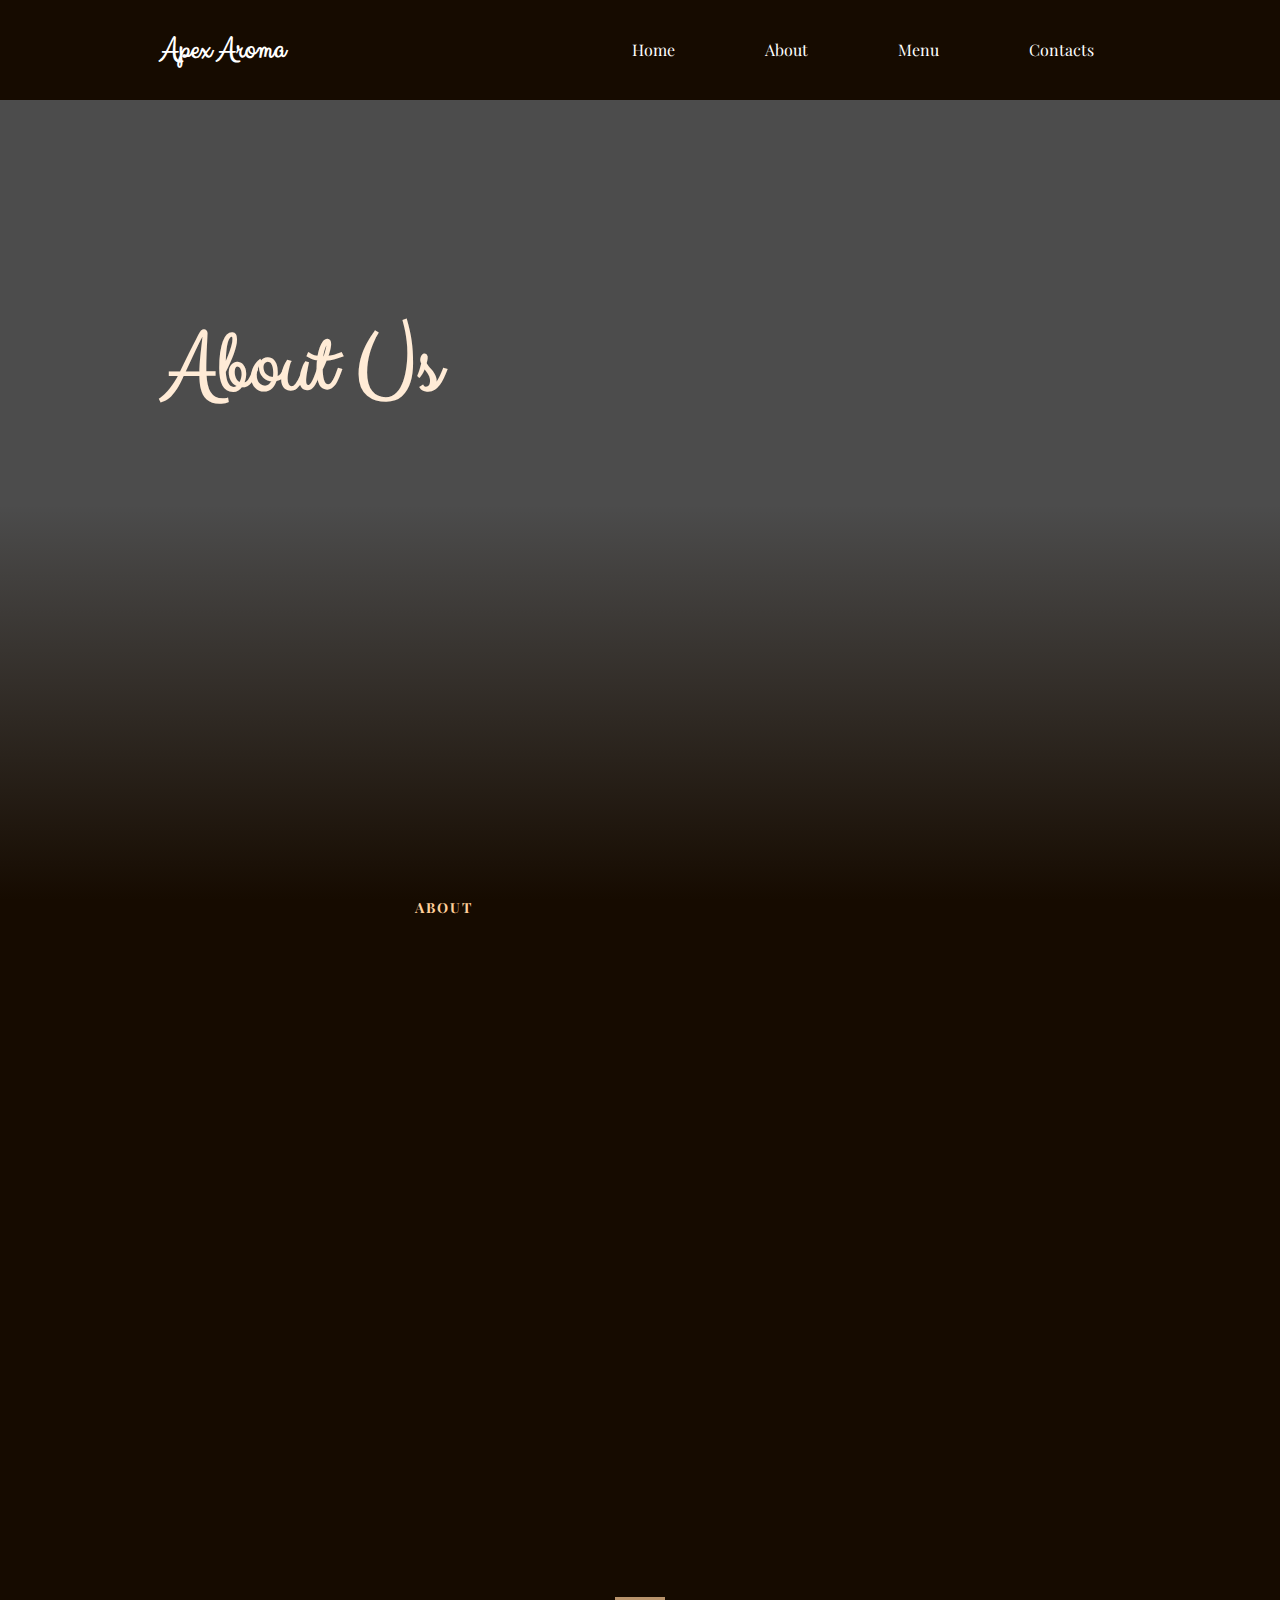
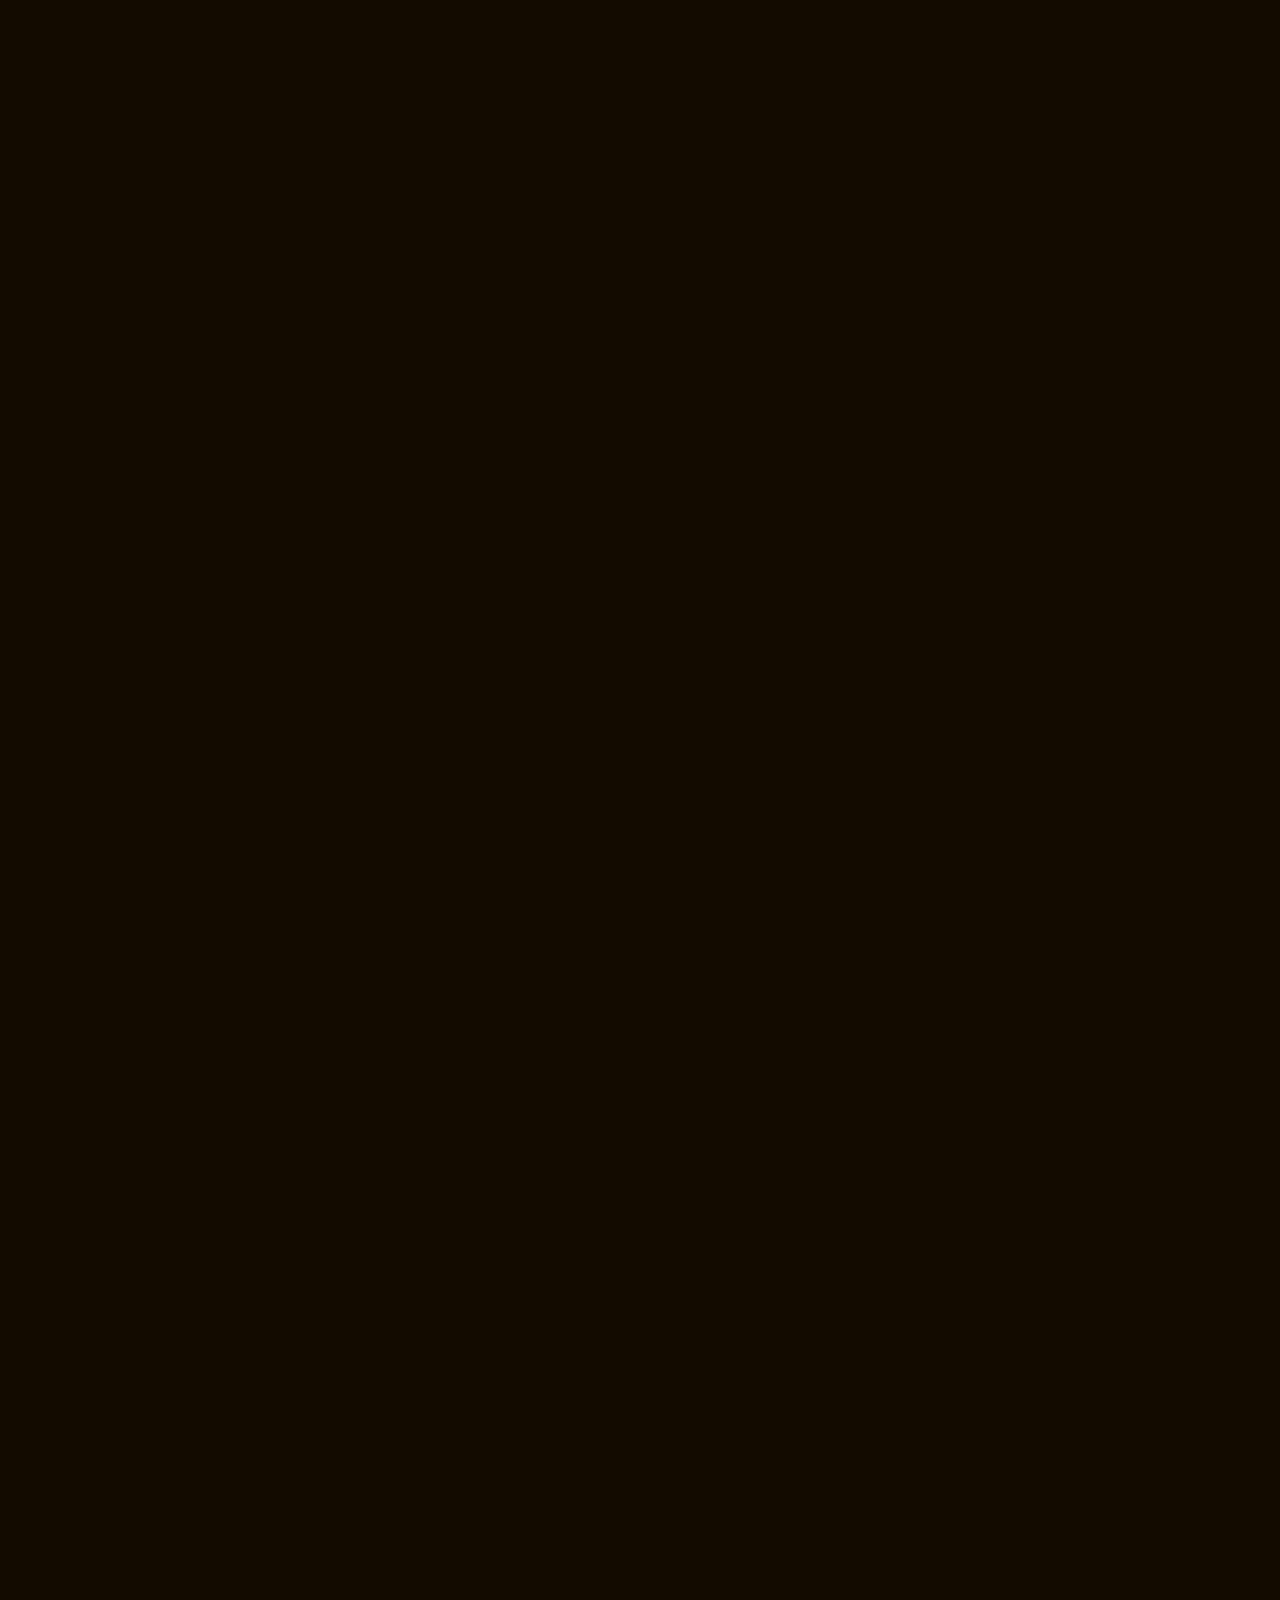
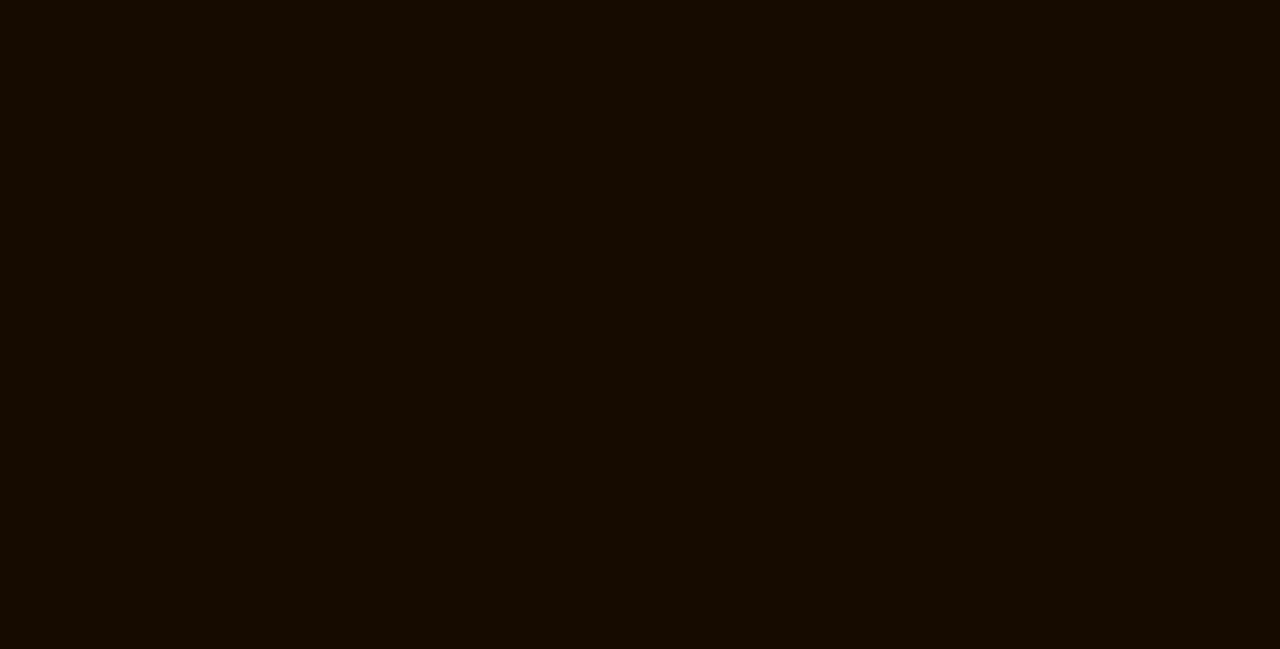
==== commit af9d4c3e: "Change pic in about page" ====
--- a/pages/about.html
+++ b/pages/about.html
@@ -79,7 +79,7 @@
       <div class="about-section">
         <div class="story-section">
           <div class="image hidden">
-            <img src="../images/founder2.png" alt="" />
+            <img src="../images/story.png" alt="" />
           </div>
           <div class="content">
             <h3 class="hidden">About</h3>
@@ -115,7 +115,7 @@
           <div class="values-wrapper">
             <div class="values-item">
               <div class="values-image hidden">
-                <img src="../images/mission.jpg" alt="mission" />
+                <img src="../images/mission.png" alt="mission" />
               </div>
               <div class="values-content">
                 <h2 class="hidden">Our Mission</h2>
@@ -133,7 +133,7 @@
             </div>
             <div class="values-item vision">
               <div class="values-image hidden">
-                <img src="../images/vision.jpg" alt="vision" />
+                <img src="../images/vision.png" alt="vision" />
               </div>
               <div class="values-content">
                 <h2 class="hidden">Our Vision</h2>
@@ -151,7 +151,7 @@
             </div>
             <div class="values-item">
               <div class="values-image hidden">
-                <img src="../images/values.jpg" alt="values" />
+                <img src="../images/value.png" alt="values" />
               </div>
               <div class="values-content">
                 <h2 class="hidden">Our Values</h2>
--- a/pages/about.css
+++ b/pages/about.css
@@ -51,10 +51,9 @@
   position: sticky;
   top: 0;
   display: flex;
-  justify-content: space-between;
+  justify-content: space-around;
   align-items: center;
   height: 100px;
-  padding: 0 100px;
   background-color: var(--brown);
 }
 
@@ -113,7 +112,7 @@
   font-size: clamp(5rem, 7vw, 8rem);
   margin-top: 200px;
   align-self: flex-start;
-  padding-left: 100px;
+  padding-left: 13%;
 }
 
 .about-section {
@@ -299,22 +298,15 @@
   body {
     overflow-x: hidden;
   }
-  .landing-page {
-    margin: 0 -100px;
-  }
   .loading .line-box {
     width: 60%;
   }
-  .brand-name {
-    margin-left: 50px;
-  }
   .landing-page-content {
-    margin-top: 20%;
-    padding: 0 10%;
+    width: 100vw;
+    padding-top: 30%;
   }
   .about-section {
-    margin: 0 -100px;
-    padding: 0 35%;
+    padding: 5%;
   }
   nav {
     display: flex;
@@ -333,6 +325,7 @@
     width: 100%;
     transform: translateX(100%);
     transition: transform 0.5s ease-in;
+    display: none;
   }
   .nav-links li {
     opacity: 0;
@@ -346,8 +339,12 @@
     cursor: pointer;
     z-index: 6;
   }
-  #preloader {
-    display: none;
+  .image img,
+  .values-image img {
+    width: 90vw;
+  }
+  .values-content {
+    max-width: 90vw;
   }
 }
 
